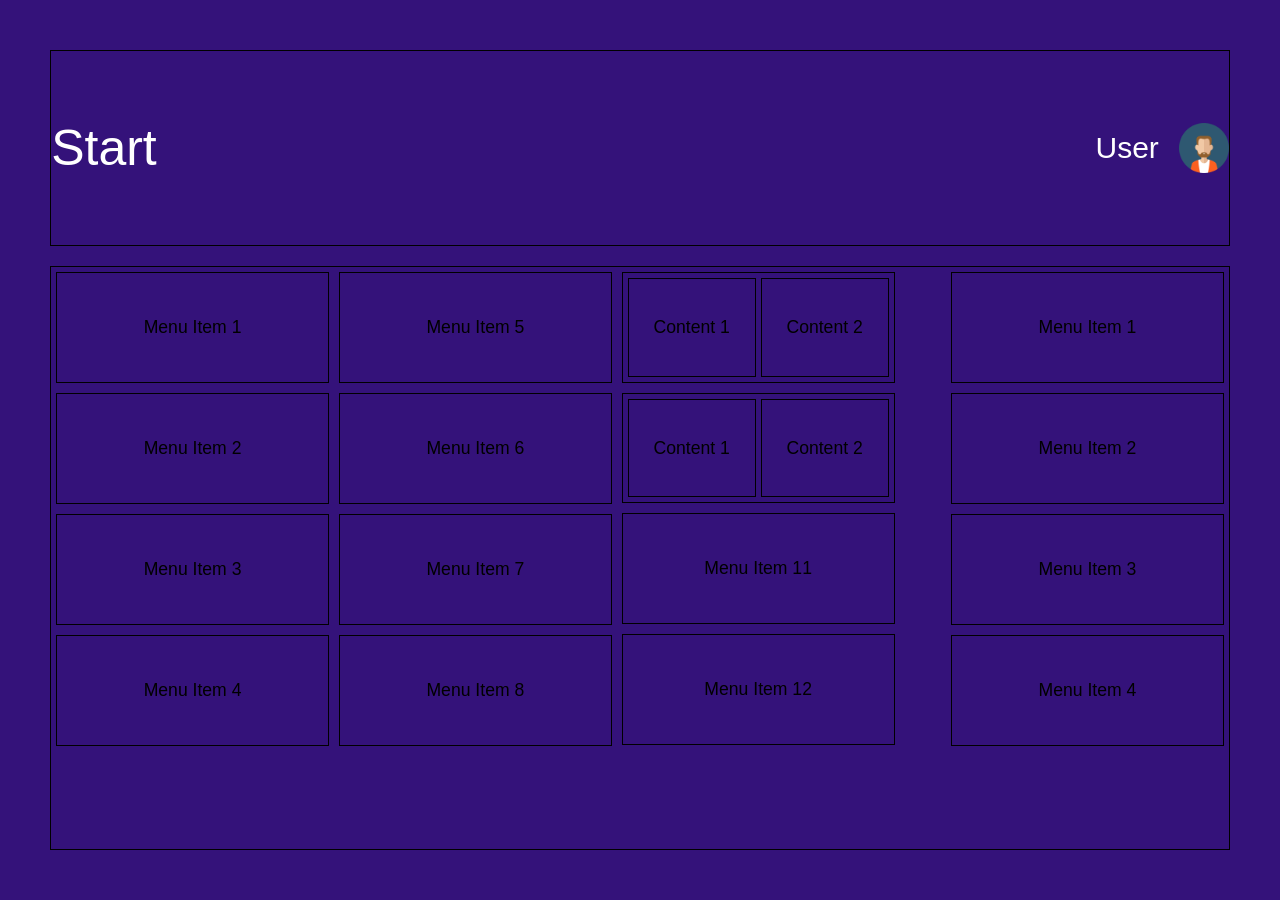
==== кт2/index.html @ 0b06aff3 "первый коммит" ====
<!DOCTYPE html>
<html lang="en">
<head>
    <meta charset="UTF-8">
    <meta name="viewport" content="width=device-width, initial-scale=1.0">
    <title>Document</title>
    <link rel="stylesheet" type="text/css" href="style.css"/>
</head>
<body>
    <div class="header">
        <div class="logo">Start</div>
        <div class="user-profile">
            <span>User</span>
            <img src="Avatar.png" alt="Avatar" style="width: 50px; height: 50px;">
        </div>
    </div>
    <div class="start-menu">
        <div class="left-part">
            <div class="menu-item">Menu Item 1</div>
            <div class="menu-item">Menu Item 2</div>
            <div class="menu-item">Menu Item 3</div>
            <div class="menu-item">Menu Item 4</div>
            <div class="menu-item">Menu Item 5</div>
            <div class="menu-item">Menu Item 6</div>
            <div class="menu-item">Menu Item 7</div>
            <div class="menu-item">Menu Item 8</div>
            <div class="menu-item double-item">
                <div class="double-item-content">Content 1</div>
                <div class="double-item-content">Content 2</div>
            </div>
            <div class="menu-item double-item">
                <div class="double-item-content">Content 1</div>
                <div class="double-item-content">Content 2</div>
            </div>
            <div class="menu-item">Menu Item 11</div>
            <div class="menu-item">Menu Item 12</div>
        </div>
        <div class="right-part">
            <div class="menu-item">Menu Item 1</div>
            <div class="menu-item">Menu Item 2</div>
            <div class="menu-item">Menu Item 3</div>
            <div class="menu-item">Menu Item 4</div>
        </div>
    </div>
</body>
</html>
---- кт2/style.css ----
* {
    font-family: arial, sans-serif;
    box-sizing: border-box;
}
html, body {
    margin: 0;
    height: 100%;
    padding: 2%;
}
body {
    background-color: #34127a;
    display: flex;
    flex-direction: column;
}
.header{
    display: flex;
    flex-direction: row;
    border: 1px solid #000;
    justify-content: space-between;
    align-items: center;
    color: #fff;
    flex: 1;
    min-height: 0;
}
.logo {
    font-size: 50px;
}
.user-profile {
    display: inline-flex;
    font-size: 30px;
    align-items: center;
    gap: 20px;
}
.start-menu {
    border: 1px solid #000;
    display: flex;
    flex: 3;
    margin-top: 20px;
    justify-content: space-between;
    flex-wrap: wrap;
    min-height: 0;
}
.left-part, .right-part {
    display: flex;
    flex-direction: column;
    flex-wrap: wrap;
    align-content: flex-start;
    flex: 1;
    height: 100%;
}
.right-part {
    align-content: flex-end;
}
.menu-item {
    width: 15.5em;
    border: 1px solid #000;
    padding: 2.5em;
    margin: 5px;
    text-align: center;
    font-size: 1.1em;
}
.double-item{
    display: flex;
    flex-direction: row;
    gap: 5px;
    padding: 5px;

}
.double-item-content{
    flex: 1;
    border: 1px solid #000;
    text-align: center;
    padding: 2.15em 0;
}
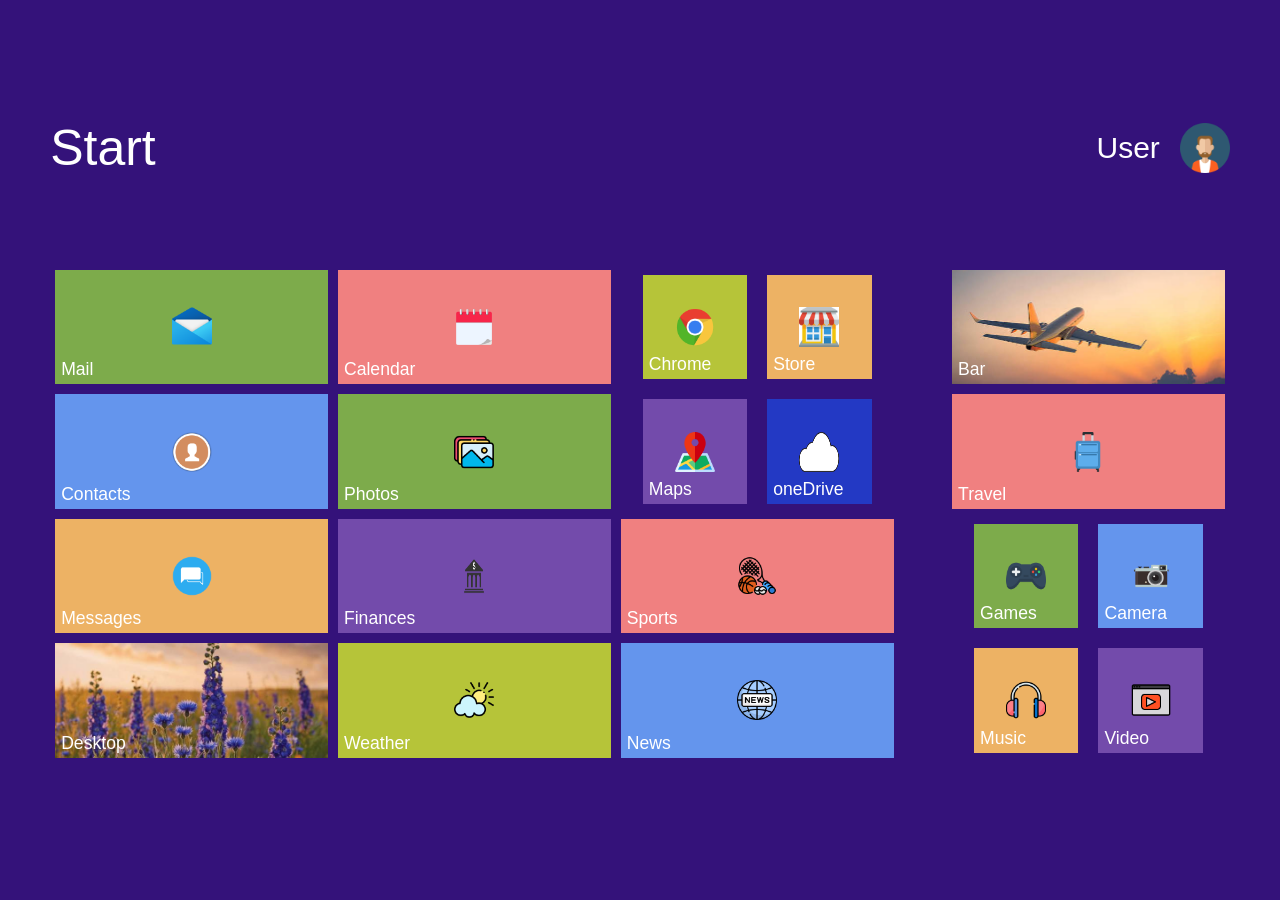
==== commit 0f52257b: "финал" ====
--- a/кт2/index.html
+++ b/кт2/index.html
@@ -11,36 +11,42 @@
         <div class="logo">Start</div>
         <div class="user-profile">
             <span>User</span>
-            <img src="Avatar.png" alt="Avatar" style="width: 50px; height: 50px;">
+            <img src="images/Avatar.png" alt="Avatar" style="width: 50px; height: 50px;">
         </div>
     </div>
     <div class="start-menu">
         <div class="left-part">
-            <div class="menu-item">Menu Item 1</div>
-            <div class="menu-item">Menu Item 2</div>
-            <div class="menu-item">Menu Item 3</div>
-            <div class="menu-item">Menu Item 4</div>
-            <div class="menu-item">Menu Item 5</div>
-            <div class="menu-item">Menu Item 6</div>
-            <div class="menu-item">Menu Item 7</div>
-            <div class="menu-item">Menu Item 8</div>
+            <div class="menu-item" style="background-color: rgb(125, 171, 75);"><img src="images/mail.png" alt="Mail"><span>Mail</span></div>
+            <div class="menu-item" style="background-color: cornflowerblue;"><img src="images/контакты.png" alt="Contacts"><span>Contacts</span></div>
+            <div class="menu-item" style="background-color: rgb(237, 178, 100);"><img src="images/сообщение.png" alt="Messages"><span>Messages</span></div>
+            <div class="menu-item bg-item bg-flowers"><span>Desktop</span></div>
+            <div class="menu-item" style="background-color: lightcoral;"><img src="images/календарь.png" alt="Calendar"><span>Calendar</span></div>
+            <div class="menu-item" style="background-color: rgb(125, 171, 75);"><img src="images/галерея.png" alt="Photos"><span>Photos</span></div>
+            <div class="menu-item" style="background-color: rgb(115, 75, 171);"><img src="images/банк.png" alt="Finances"><span>Finances</span></div>
+            <div class="menu-item" style="background-color: rgb(182, 196, 57);"><img src="images/погода.png" alt="Weather"><span>Weather</span></div>
             <div class="menu-item double-item">
-                <div class="double-item-content">Content 1</div>
-                <div class="double-item-content">Content 2</div>
+                <div class="double-item-content" style="background-color: rgb(182, 196, 57);"><img src="images/браузер.png" alt="Chrome"><span>Chrome</span></div>
+                <div class="double-item-content" style="background-color: rgb(237, 178, 100);"><img src="images/магазин.png" alt="Store"><span>Store</span></div>
             </div>
             <div class="menu-item double-item">
-                <div class="double-item-content">Content 1</div>
-                <div class="double-item-content">Content 2</div>
+                <div class="double-item-content" style="background-color: rgb(115, 75, 171);"><img src="images/карты.png" alt="Maps"><span>Maps</span></div>
+                <div class="double-item-content" style="background-color: rgb(35, 57, 196);"><img src="images/облако.png" alt="OneDrive"><span>oneDrive</span></div>
             </div>
-            <div class="menu-item">Menu Item 11</div>
-            <div class="menu-item">Menu Item 12</div>
+            <div class="menu-item" style="background-color: lightcoral;"><img src="images/спорт.png" alt="Sports"><span>Sports</span></div>
+            <div class="menu-item" style="background-color: cornflowerblue;"><img src="images/новости.png" alt="News"><span>News</span></div>
         </div>
         <div class="right-part">
-            <div class="menu-item">Menu Item 1</div>
-            <div class="menu-item">Menu Item 2</div>
-            <div class="menu-item">Menu Item 3</div>
-            <div class="menu-item">Menu Item 4</div>
+            <div class="menu-item bg-item bg-plane"><span>Bar</span></div>
+            <div class="menu-item" style="background-color: lightcoral;"><img src="images/багаж.png" alt="Travel"><span>Travel</span></div>
+            <div class="menu-item double-item">
+                <div class="double-item-content" style="background-color: rgb(125, 171, 75);"><img src="images/игры.png" alt="Games"><span>Games</span></div>
+                <div class="double-item-content" style="background-color: cornflowerblue;"><img src="images/камера.png" alt="Camera"><span>Camera</span></div>
+            </div>
+            <div class="menu-item double-item">
+                <div class="double-item-content" style="background-color: rgb(237, 178, 100);"><img src="images/музыка.png" alt="Music"><span>Music</span></div>
+                <div class="double-item-content" style="background-color: rgb(115, 75, 171);"><img src="images/видео.png" alt="Video"><span>Video</span></div>
+            </div>
         </div>
     </div>
 </body>
-</html>+</html>
--- a/кт2/style.css
+++ b/кт2/style.css
@@ -15,7 +15,6 @@
 .header{
     display: flex;
     flex-direction: row;
-    border: 1px solid #000;
     justify-content: space-between;
     align-items: center;
     color: #fff;
@@ -32,7 +31,6 @@
     gap: 20px;
 }
 .start-menu {
-    border: 1px solid #000;
     display: flex;
     flex: 3;
     margin-top: 20px;
@@ -53,22 +51,54 @@
 }
 .menu-item {
     width: 15.5em;
-    border: 1px solid #000;
     padding: 2.5em;
+    height: 6.5em;
+    display: flex;
+    align-items: center;
+    justify-content: center;
+    position: relative;
     margin: 5px;
     text-align: center;
     font-size: 1.1em;
+    color: #fff;
 }
 .double-item{
     display: flex;
     flex-direction: row;
-    gap: 5px;
+    gap: 20px;
     padding: 5px;
+    justify-content: center;
 
 }
 .double-item-content{
-    flex: 1;
-    border: 1px solid #000;
-    text-align: center;
-    padding: 2.15em 0;
+    height: 100%;
+    aspect-ratio: 1 / 1;
+    display: flex;
+    align-items: center;
+    justify-content: center;
+    position: relative;
 }
+.menu-item img {
+    position: absolute;
+    top: 50%;
+    left: 50%;
+    transform: translate(-50%, -50%);
+    width: 40px;
+    height: 40px;
+}
+.menu-item span {
+    position: absolute;
+    left: 6px;
+    bottom: 4px;
+}
+.bg-item {
+    background-size: cover;
+    background-position: center;
+    background-repeat: no-repeat;
+}
+.bg-flowers {
+    background-image: url("images/цветы.jpeg");
+}
+.bg-plane {
+    background-image: url("images/самолет.jpeg");
+}
